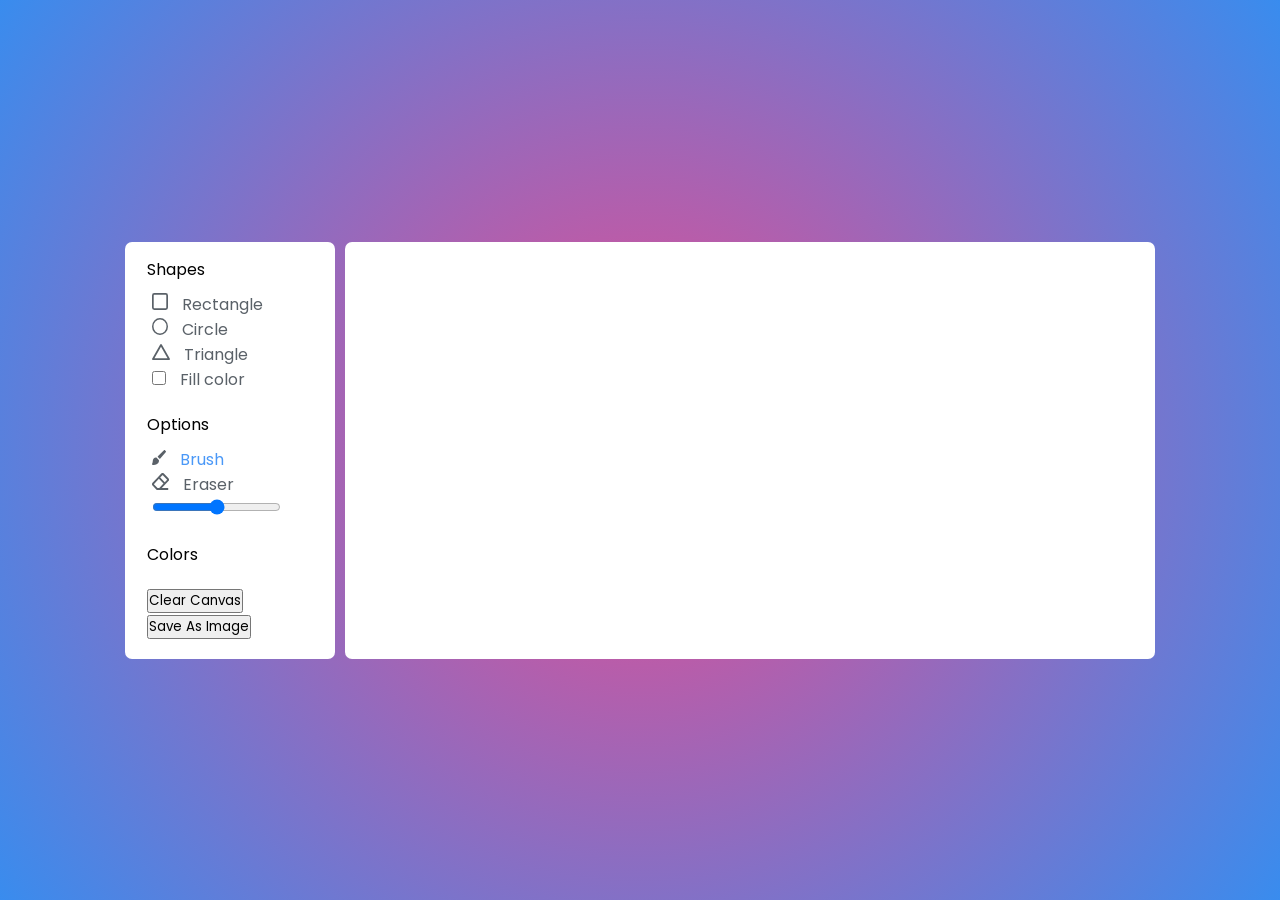
==== index.html @ 80fa3df4 "added more styling to paint app" ====
<!DOCTYPE html>
<html lang="en">
<head>
    <meta charset="UTF-8">
    <meta name="viewport" content="width=device-width, initial-scale=1.0">
    <title>Paint app</title>
    <link rel="stylesheet" href="style.css">
    <script src="script.js"></script>
</head>
<body>
    <div class="container">
        <section class="tools-board">
          <div class="row">
             <label class="title">Shapes</label>
               <ul class="options">
                    <li class="option">
                        <img src="icons/rectangle.svg" alt="">
                        <span>Rectangle</span>
                    </li>
                    <li class="option">
                        <img src="icons/circle.svg" alt="">
                        <span>Circle</span>
                    </li>
                    <li class="option">
                        <img src="icons/triangle.svg" alt="">
                        <span>Triangle</span>
                    </li>
                    <li class="option">
                        <input type="checkbox" id="fill-color">
                        <label for="fill-color">Fill color</label>
                    </li>
             </ul>
         </div>
         <div class="row">
            <label class="title">Options</label>
              <ul class="options">
                   <li class="option active" >
                       <img src="icons/brush.svg" alt="">
                       <span>Brush</span>
                   </li>
                   <li class="option">
                       <img src="icons/eraser.svg" alt="">
                       <span>Eraser</span>
                   </li>
                  
                   <li class="option">
                       <input type="range" id="size-slider">
                   </li>
            </ul>
        </div>
        <div class="row">
            <label class="title">Colors</label>
                    <ul class="options">
                        <li class="option"></li>
                        <li class="option"></li>
                        <li class="option"></li>
                        <li class="option"></li>
                        <li class="option"></li>
                    </ul>
        </div>
        <div class="row">
            <button class="clear-canvas" >Clear Canvas</button>
            <button class="save-img">Save As Image</button>
        </div>

     </section>
     <section class="drawing-board"></section>
  </div>
</body>
</html>
---- style.css ----
@import url('https://fonts.googleapis.com/css?family=Poppins: wght@400;500;600&display=swap');
*{
    margin: 0;
    padding: 0;
    box-sizing: border-box;
    font-family: 'Poppins', sans-serif;
}
body{
    display: flex;
    align-items: center;
    justify-content: center;
    min-height: 100vh;
    background: rgb(232,75,144);
    background: radial-gradient(circle, rgba(232,75,144,1) 0%, rgba(57,140,238,1) 100%);    
}
.container{
    display: flex;
    width: 100%;
    gap: 10px;
    padding: 10px;
    max-width: 1050px;
}
section{
    background: #fff;
    border-radius: 7px;
}
.tools-board{
    width: 210px;
    padding: 15px 22px 0;
}
.tools-board{
    width: 210px;
    padding: 15px 22px 0;
}
.tools-board .row{
    margin-bottom: 20px;
}
.row .options{
    list-style: none;
    margin: 10px 0 0 5px;
}
.row.options.option{
    display: flex;
    cursor: pointer;
    align-items: center;
    margin-bottom: 10px;
}
.option:is(:hover, .active) img{
    filter: invert(17%) sepia (98%) saturate (3000%);
}
.option :where(span, label){
    cursor: pointer;
    color: #5A6168;
    padding-left: 10px;
}
.option:is(:hover, .active) :where(span, label){
    color: #4A98F7;
}
.option #fill-color{
    cursor: pointer;
    height: 14px;
    width: 14px;
}
.drawing-board{
    flex: 1;
}
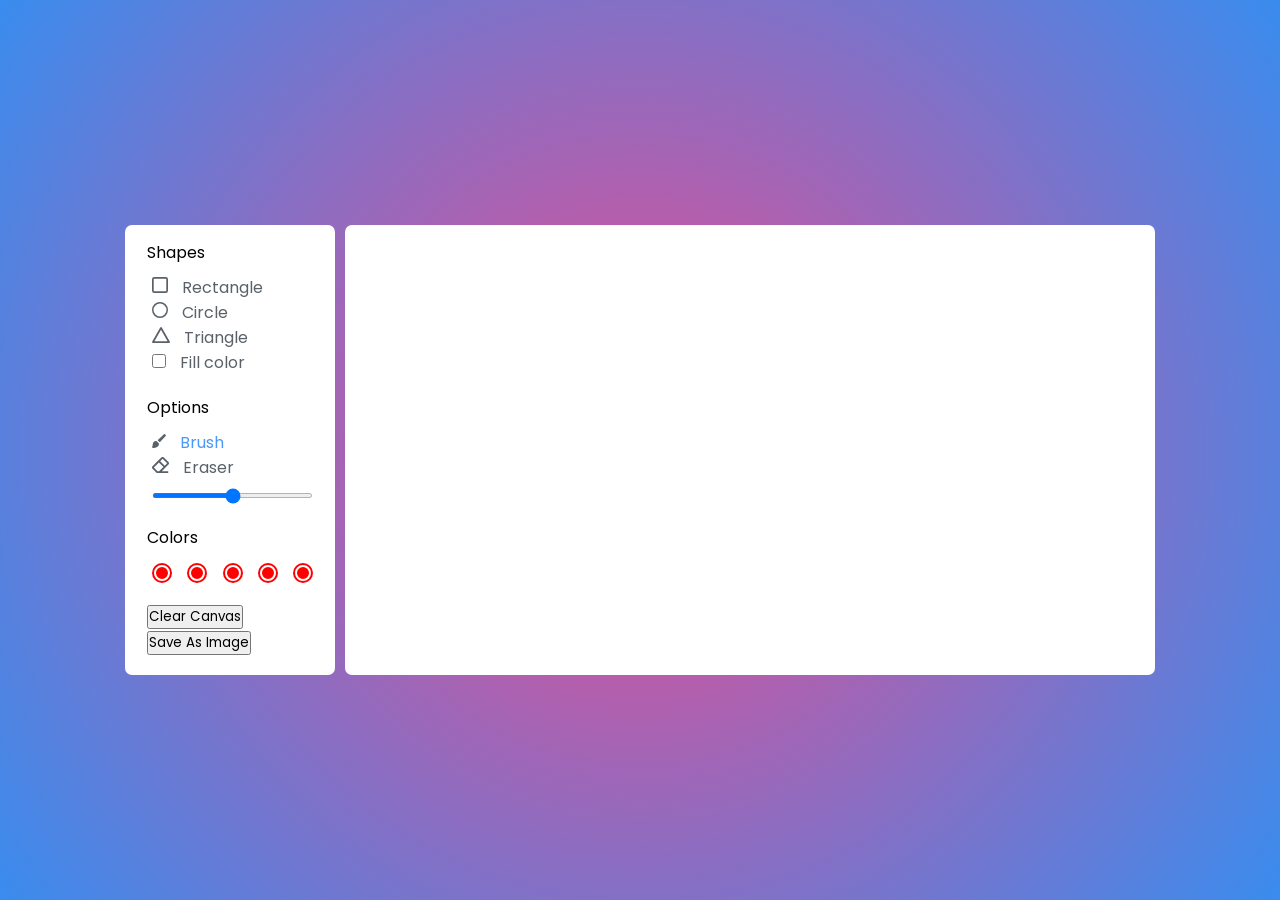
==== commit c7aca104: "added more styling to paint app" ====
--- a/index.html
+++ b/index.html
@@ -33,8 +33,8 @@
          </div>
          <div class="row">
             <label class="title">Options</label>
-              <ul class="options">
-                   <li class="option active" >
+              <ul class="options ">
+                   <li class="option active " >
                        <img src="icons/brush.svg" alt="">
                        <span>Brush</span>
                    </li>
@@ -48,7 +48,7 @@
                    </li>
             </ul>
         </div>
-        <div class="row">
+        <div class="row colors">
             <label class="title">Colors</label>
                     <ul class="options">
                         <li class="option"></li>
--- a/style.css
+++ b/style.css
@@ -62,6 +62,38 @@
     height: 14px;
     width: 14px;
 }
+#fill-color:checked ~label{
+    color: #4A98F7;
+}
+.option #size-slider{
+    width: 100%;
+    height: 5px;
+    margin-top: 10px;
+}
+.colors .options{
+    display: flex;
+    justify-content: space-between;
+}
+.colors .option{
+    height: 20px;
+    width: 20px;
+    background: red;
+    border-radius: 50%;
+    margin-top: 3px;
+    position: relative;
+}
+.colors .option::before{
+    position: absolute;
+    content:"";
+    top: 50%;
+    left: 50%;
+    height: 12px;
+    width: 12px;
+    background: inherit;
+    border-radius: inherit;
+    border: 2px solid #fff;
+    transform: translate(-50%, -50%);
+}
 .drawing-board{
     flex: 1;
 }
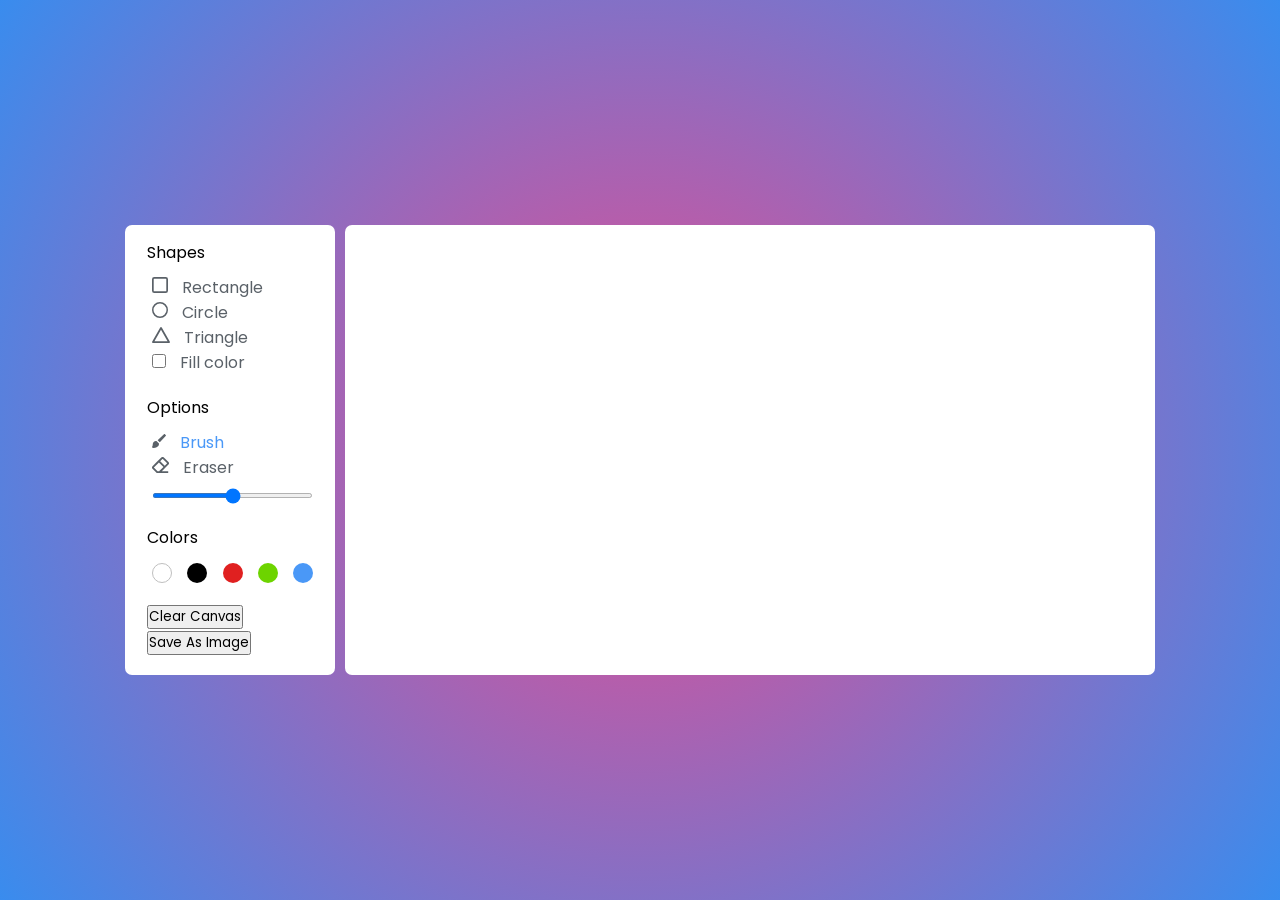
==== commit 5f17c4fb: "added more styling to paint app" ====
--- a/index.html
+++ b/index.html
@@ -58,7 +58,7 @@
                         <li class="option"></li>
                     </ul>
         </div>
-        <div class="row">
+        <div class="row buttons">
             <button class="clear-canvas" >Clear Canvas</button>
             <button class="save-img">Save As Image</button>
         </div>
--- a/style.css
+++ b/style.css
@@ -77,12 +77,27 @@
 .colors .option{
     height: 20px;
     width: 20px;
-    background: red;
     border-radius: 50%;
     margin-top: 3px;
     position: relative;
 }
-.colors .option::before{
+.colors .option:nth-child(1){
+    background: #fff;
+    border: 1px solid #bfbfbf;
+}
+.colors .option:nth-child(2){
+    background: #000;
+}
+.colors .option:nth-child(3){
+    background: #E02020;
+}
+.colors .option:nth-child(4){
+    background: #6DD400;
+}
+.colors .option:nth-child(5){
+    background: #4A98F7;
+}
+.colors .option:hover::before{
     position: absolute;
     content:"";
     top: 50%;
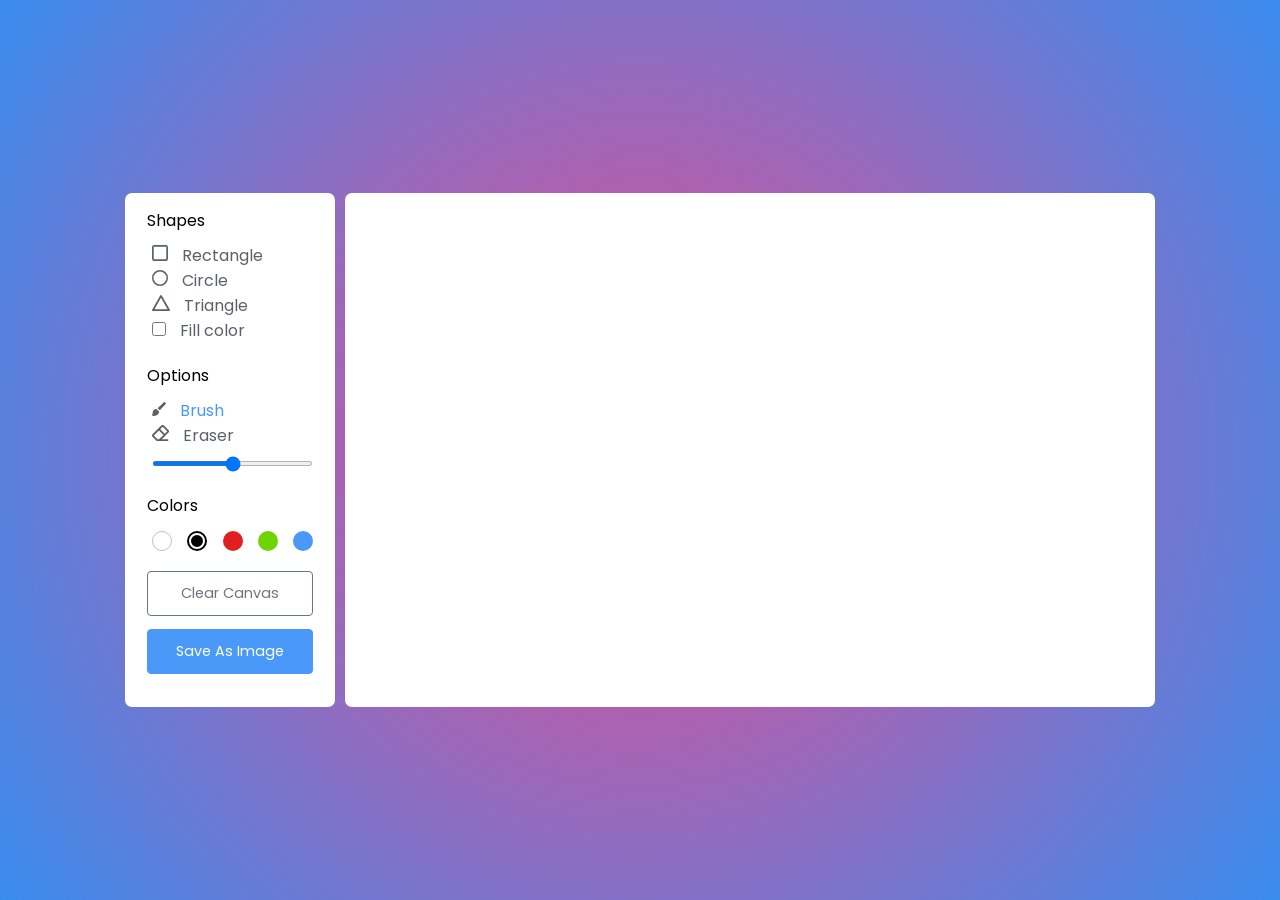
==== commit 1afc7398: "done with all css" ====
--- a/index.html
+++ b/index.html
@@ -52,10 +52,12 @@
             <label class="title">Colors</label>
                     <ul class="options">
                         <li class="option"></li>
+                        <li class="option selected"></li>
                         <li class="option"></li>
                         <li class="option"></li>
-                        <li class="option"></li>
-                        <li class="option"></li>
+                        <li class="option">
+                            <input type="color" id="color-picker" value="#4A98F7">
+                        </li>
                     </ul>
         </div>
         <div class="row buttons">
--- a/style.css
+++ b/style.css
@@ -62,7 +62,7 @@
     height: 14px;
     width: 14px;
 }
-#fill-color:checked ~label{
+#fill-color:checked ~ label{
     color: #4A98F7;
 }
 .option #size-slider{
@@ -97,7 +97,7 @@
 .colors .option:nth-child(5){
     background: #4A98F7;
 }
-.colors .option:hover::before{
+.colors .option.selected::before{
     position: absolute;
     content:"";
     top: 50%;
@@ -109,6 +109,36 @@
     border: 2px solid #fff;
     transform: translate(-50%, -50%);
 }
+.option #color-picker{
+    opacity: 0;
+    cursor: pointer;
+}
+
+.buttons button{
+    width: 100%;
+    color: #fff;
+    border: none;
+    outline: none;
+    padding: 11px 0;
+    font-size: 0.9rem;
+    margin-bottom: 13px;
+    background: none;
+    border-radius: 4px;
+    cursor: pointer;
+}
+.buttons .clear-canvas{
+    color: #6C757D;
+    border: 1px solid #6C757D;
+    transition: all 0.3s ease;
+}
+.clear-canvas:hover{
+    color: #fff;
+    background: #6C757D;
+ }
+.buttons .save-img{
+background: #4A98F7;
+border: 1px solid #4A98F7;
+}
 .drawing-board{
     flex: 1;
 }
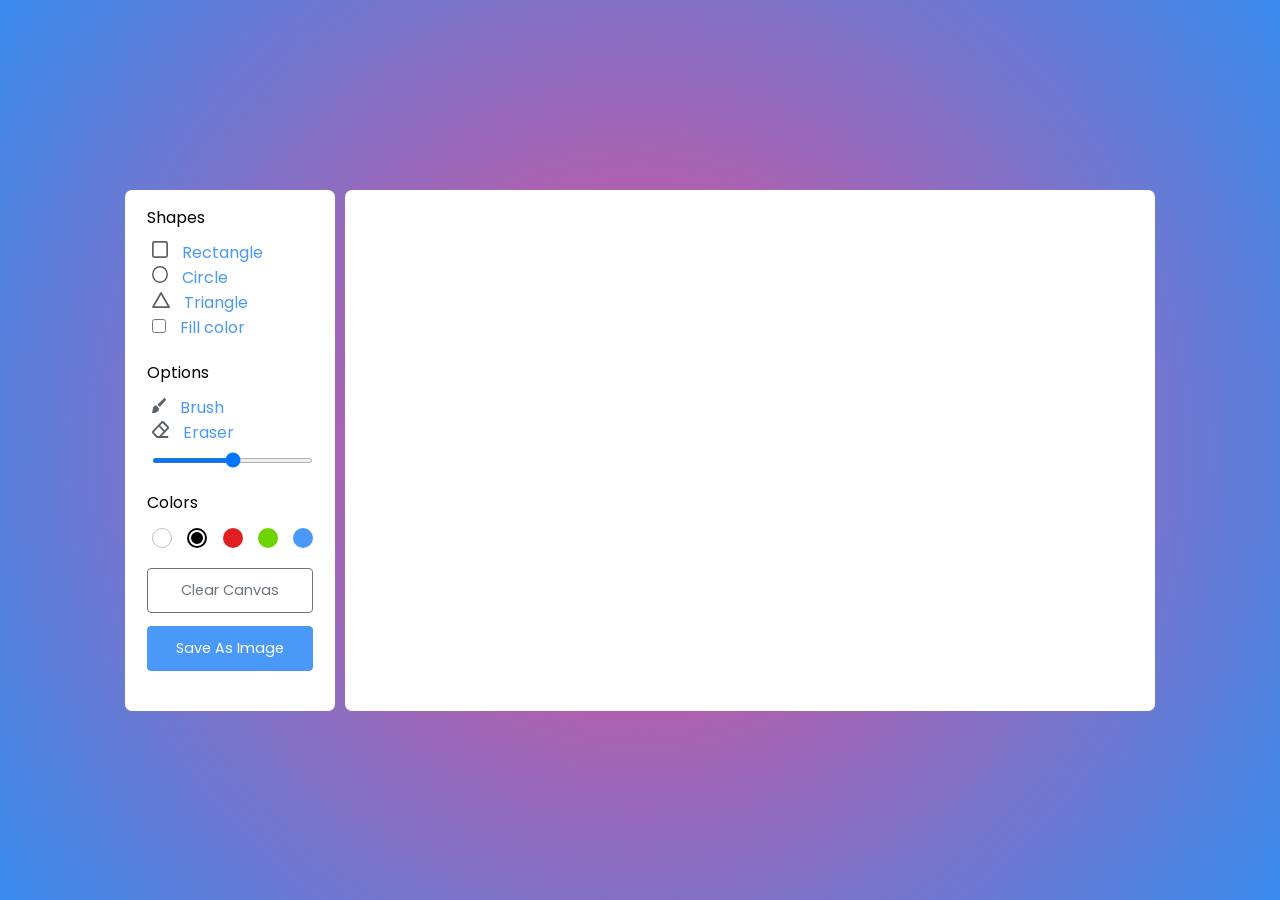
==== commit baf41f13: "added rectangle making functionality using js" ====
--- a/index.html
+++ b/index.html
@@ -5,7 +5,7 @@
     <meta name="viewport" content="width=device-width, initial-scale=1.0">
     <title>Paint app</title>
     <link rel="stylesheet" href="style.css">
-    <script src="script.js"></script>
+    <script src="script.js" defer></script>
 </head>
 <body>
     <div class="container">
@@ -13,19 +13,19 @@
           <div class="row">
              <label class="title">Shapes</label>
                <ul class="options">
-                    <li class="option">
+                    <li class="option active tool" id="rectangle">
                         <img src="icons/rectangle.svg" alt="">
                         <span>Rectangle</span>
                     </li>
-                    <li class="option">
+                    <li class="option active tool" id="circle">
                         <img src="icons/circle.svg" alt="">
                         <span>Circle</span>
                     </li>
-                    <li class="option">
-                        <img src="icons/triangle.svg" alt="">
+                    <li class="option active tool" id="triangle">
+                        <img src="icons/triangle.svg" alt="" >
                         <span>Triangle</span>
                     </li>
-                    <li class="option">
+                    <li class="option active ">
                         <input type="checkbox" id="fill-color">
                         <label for="fill-color">Fill color</label>
                     </li>
@@ -34,11 +34,11 @@
          <div class="row">
             <label class="title">Options</label>
               <ul class="options ">
-                   <li class="option active " >
+                   <li class="option active tool"  id="brush">
                        <img src="icons/brush.svg" alt="">
                        <span>Brush</span>
                    </li>
-                   <li class="option">
+                   <li class="option active tool"  id="eraser">
                        <img src="icons/eraser.svg" alt="">
                        <span>Eraser</span>
                    </li>
@@ -66,7 +66,9 @@
         </div>
 
      </section>
-     <section class="drawing-board"></section>
+     <section class="drawing-board">
+        <canvas> id=""</canvas>
+     </section>
   </div>
 </body>
 </html>
--- a/style.css
+++ b/style.css
@@ -141,4 +141,8 @@
 }
 .drawing-board{
     flex: 1;
+}
+.drawing-board canvas{
+    width: 100%;
+    height: 100%;
 }
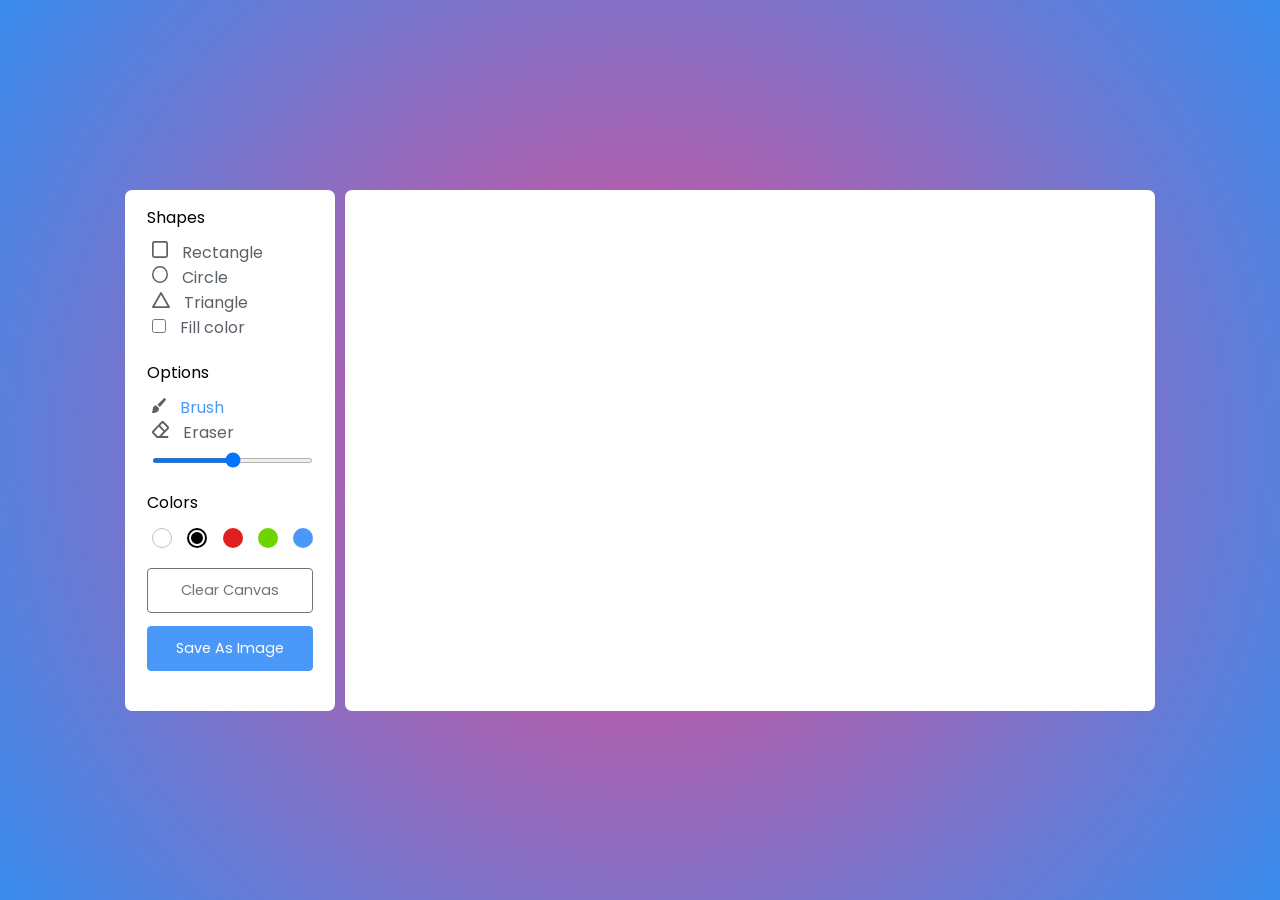
==== commit f75400aa: "added circle ,triangle and filling all stokes functionality using js" ====
--- a/index.html
+++ b/index.html
@@ -13,19 +13,19 @@
           <div class="row">
              <label class="title">Shapes</label>
                <ul class="options">
-                    <li class="option active tool" id="rectangle">
+                    <li class="option  tool" id="rectangle">
                         <img src="icons/rectangle.svg" alt="">
                         <span>Rectangle</span>
                     </li>
-                    <li class="option active tool" id="circle">
+                    <li class="option  tool" id="circle">
                         <img src="icons/circle.svg" alt="">
                         <span>Circle</span>
                     </li>
-                    <li class="option active tool" id="triangle">
+                    <li class="option  tool" id="triangle">
                         <img src="icons/triangle.svg" alt="" >
                         <span>Triangle</span>
                     </li>
-                    <li class="option active ">
+                    <li class="option  ">
                         <input type="checkbox" id="fill-color">
                         <label for="fill-color">Fill color</label>
                     </li>
@@ -38,7 +38,7 @@
                        <img src="icons/brush.svg" alt="">
                        <span>Brush</span>
                    </li>
-                   <li class="option active tool"  id="eraser">
+                   <li class="option  tool"  id="eraser">
                        <img src="icons/eraser.svg" alt="">
                        <span>Eraser</span>
                    </li>
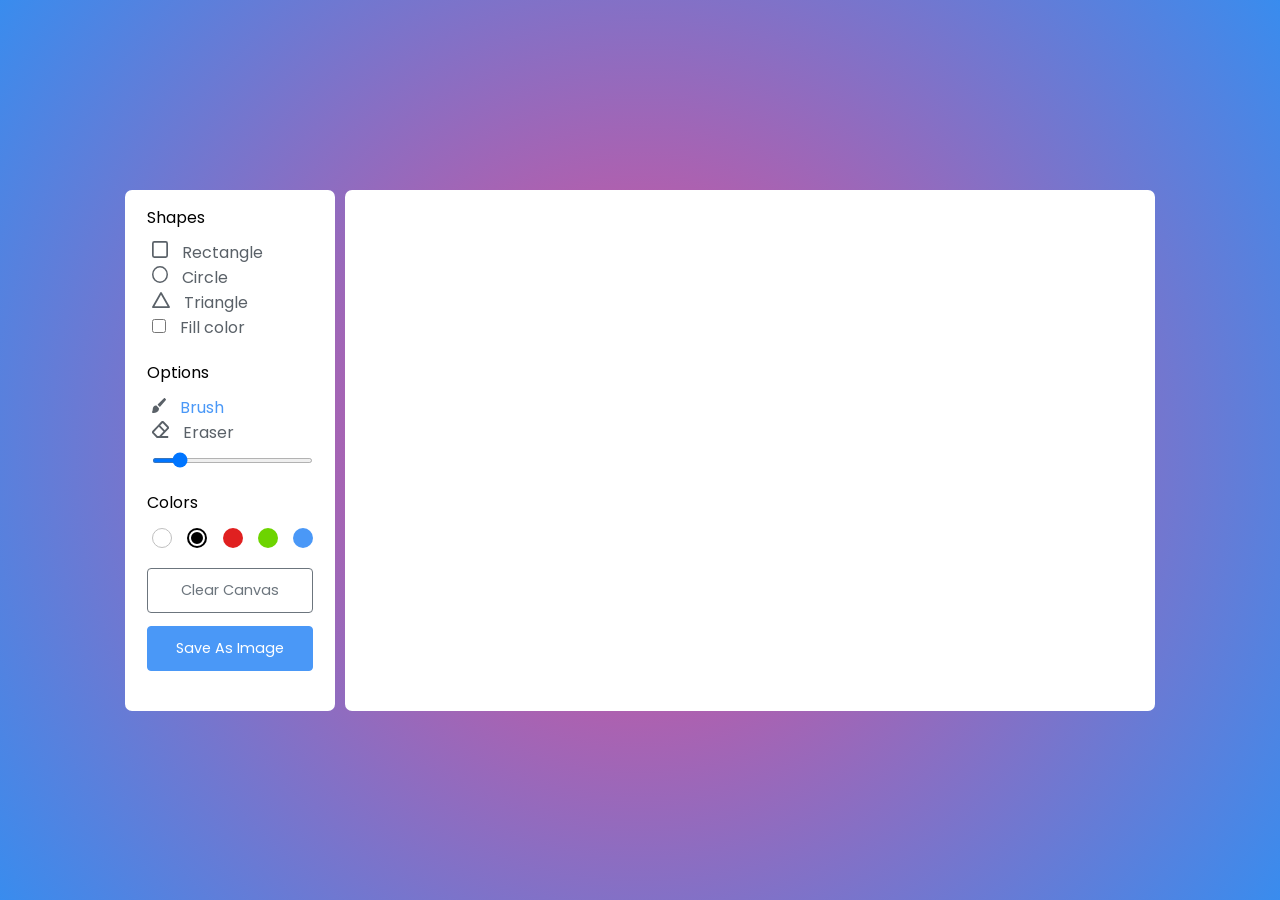
==== commit 559c1239: "added slider  functionality using js" ====
--- a/index.html
+++ b/index.html
@@ -44,7 +44,7 @@
                    </li>
                   
                    <li class="option">
-                       <input type="range" id="size-slider">
+                       <input type="range" id="size-slider" min="1" max="30" value="5">
                    </li>
             </ul>
         </div>
